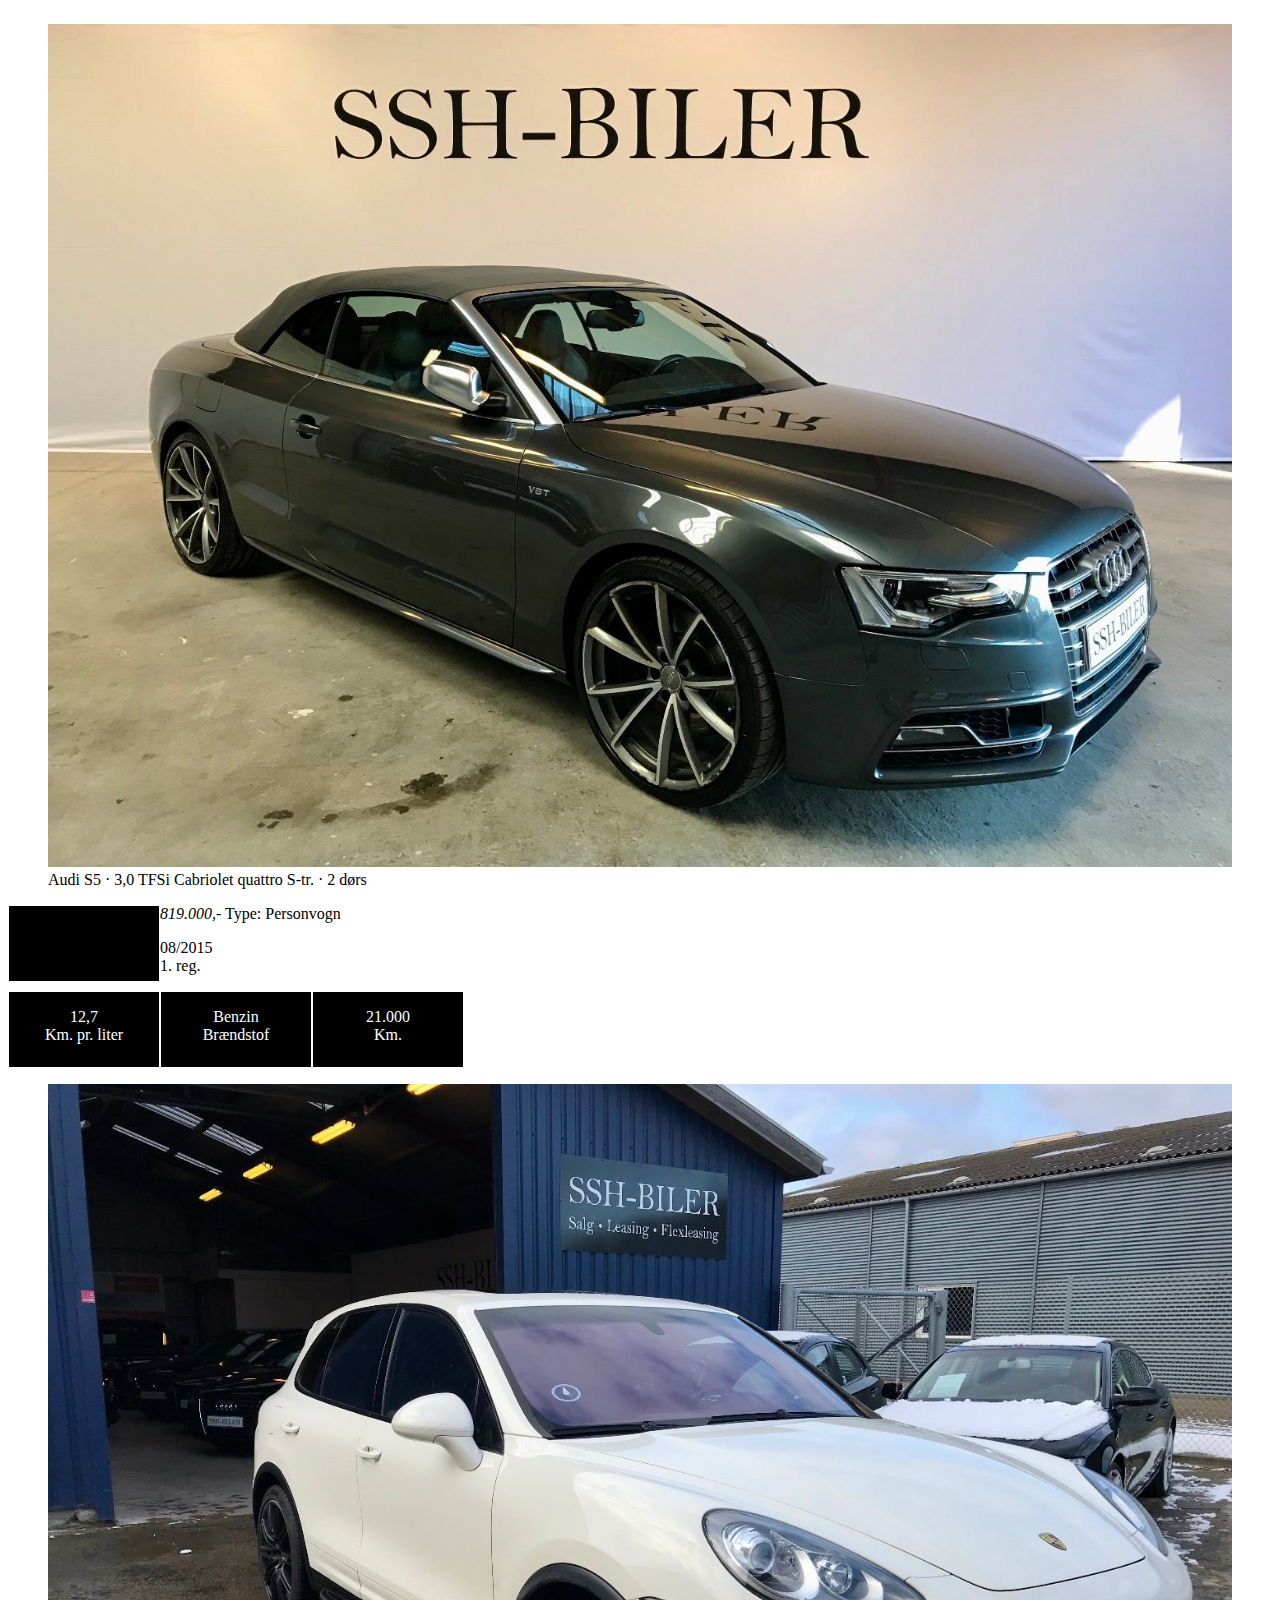
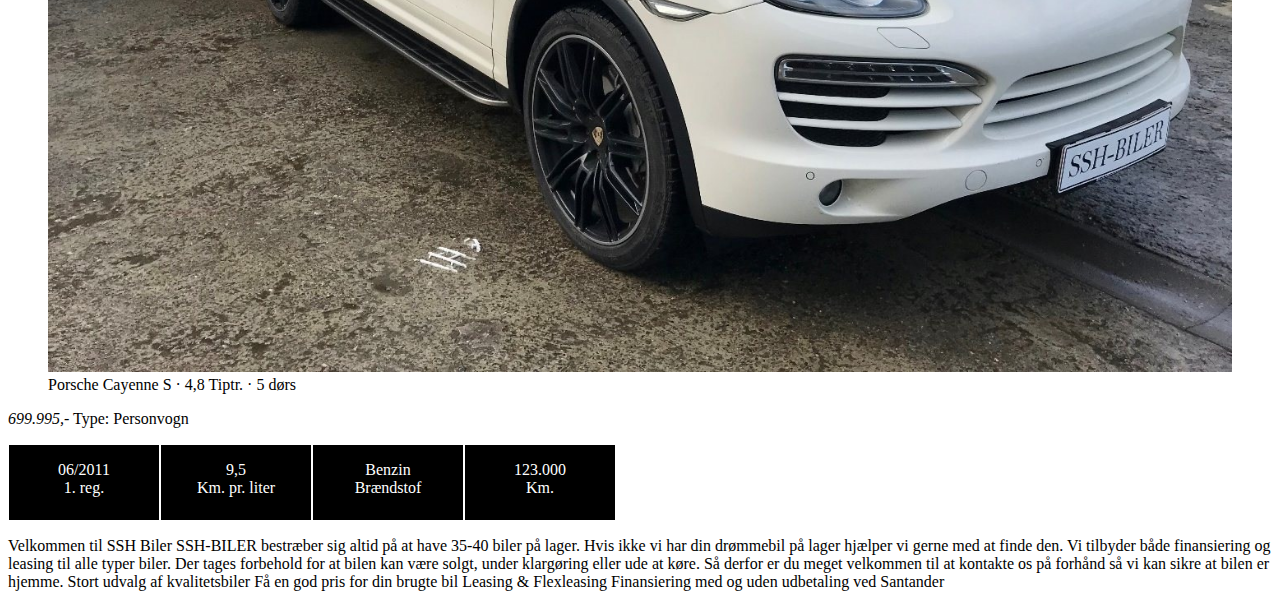
==== index.html @ f3dae97a "Css - forside (IKKE FÆRDIGT)" ====
<!DOCTYPE html>
<html lang="da">

<head>
    <meta charset="utf-8">
    <meta name="viewport" content="width=device-width, initial-scale=1.0">
    <title>SSH-biler</title>
    <link rel="stylesheet" href="style.css">
</head>

<body>
    <header>
        <nav>

        </nav>
    </header>

    <section id="splash">
    </section>

    <section id="forside">
        <div class="column">
            <div class="column_content">
                <div class="txt">
                    <figure>
                        <img src="pics/audi_s5.jpg" alt="Audi S5">
                        <figcaption>Audi S5 · 3,0 TFSi Cabriolet quattro S-tr. · 2 dørs</figcaption>
                    </figure>
                    <p>
                        <em>819.000,-</em> Type: Personvogn

                        <span class="box box1">
                           <p>
                            08/2015<br>1. reg.
                            </p>
                        </span>
                        <span class="box box2">
                           <p>
                            12,7<br>Km. pr. liter
                            </p>
                        </span>
                        <span class="box box3">
                           <p>
                            Benzin<br>Brændstof
                            </p>
                            </span>
                        <span class="box box4">
                           <p>
                            21.000<br>Km.
                        </p>
                        </span>

                    </p>
                </div>
                <div class="txt">
                    <figure>
                        <img src="pics/porsche_cayenne.jpg" alt="Porsche Cayenne S">
                        <figcaption>Porsche Cayenne S · 4,8 Tiptr. · 5 dørs</figcaption>
                    </figure>
                    <p>
                        <em>699.995,-</em> Type: Personvogn
                    </p>
                    <span class="box box1">
                           <p>
                            06/2011<br>1. reg.
                            </p>
                        </span>
                    <span class="box box2">
                           <p>
                            9,5<br>Km. pr. liter
                            </p>
                        </span>
                    <span class="box box3">
                           <p>
                            Benzin<br>Brændstof
                        </p>
                        </span>
                    <span class="box box4">
                           <p>
                            123.000<br>Km.
                        </p>
                        </span>


                </div>
            </div>

        </div>
        <div class="column">
            <p>
                Velkommen til SSH Biler SSH-BILER bestræber sig altid på at have 35-40 biler på lager. Hvis ikke vi har din drømmebil på lager hjælper vi gerne med at finde den. Vi tilbyder både finansiering og leasing til alle typer biler. Der tages forbehold for at bilen kan være solgt, under klargøring eller ude at køre. Så derfor er du meget velkommen til at kontakte os på forhånd så vi kan sikre at bilen er hjemme. Stort udvalg af kvalitetsbiler Få en god pris for din brugte bil Leasing & Flexleasing Finansiering med og uden udbetaling ved Santander
            </p>
        </div>

    </section>

    <section id="row">

    </section>

    <footer>

    </footer>


</body>

</html>
---- style.css ----
#om img {
    width: 100%;
}

#om p {
    font-family: sans-serif;
}

#forside .column {
    flex-grow: 1;
    flex-basis: 400px;
}

#forside .column_content {
    display: flex;
    flex-wrap: wrap;
    flex-direction: column;
}

#forside img {
    width: 100%;
}

#forside .box {
    width: 150px;
    height: 75px;
    border: 1px solid #FFFFFFFF;
    background-color: black;
    color: white;
    float: left;

}

#forside .box p {

    color: white;
    text-align: center;

}
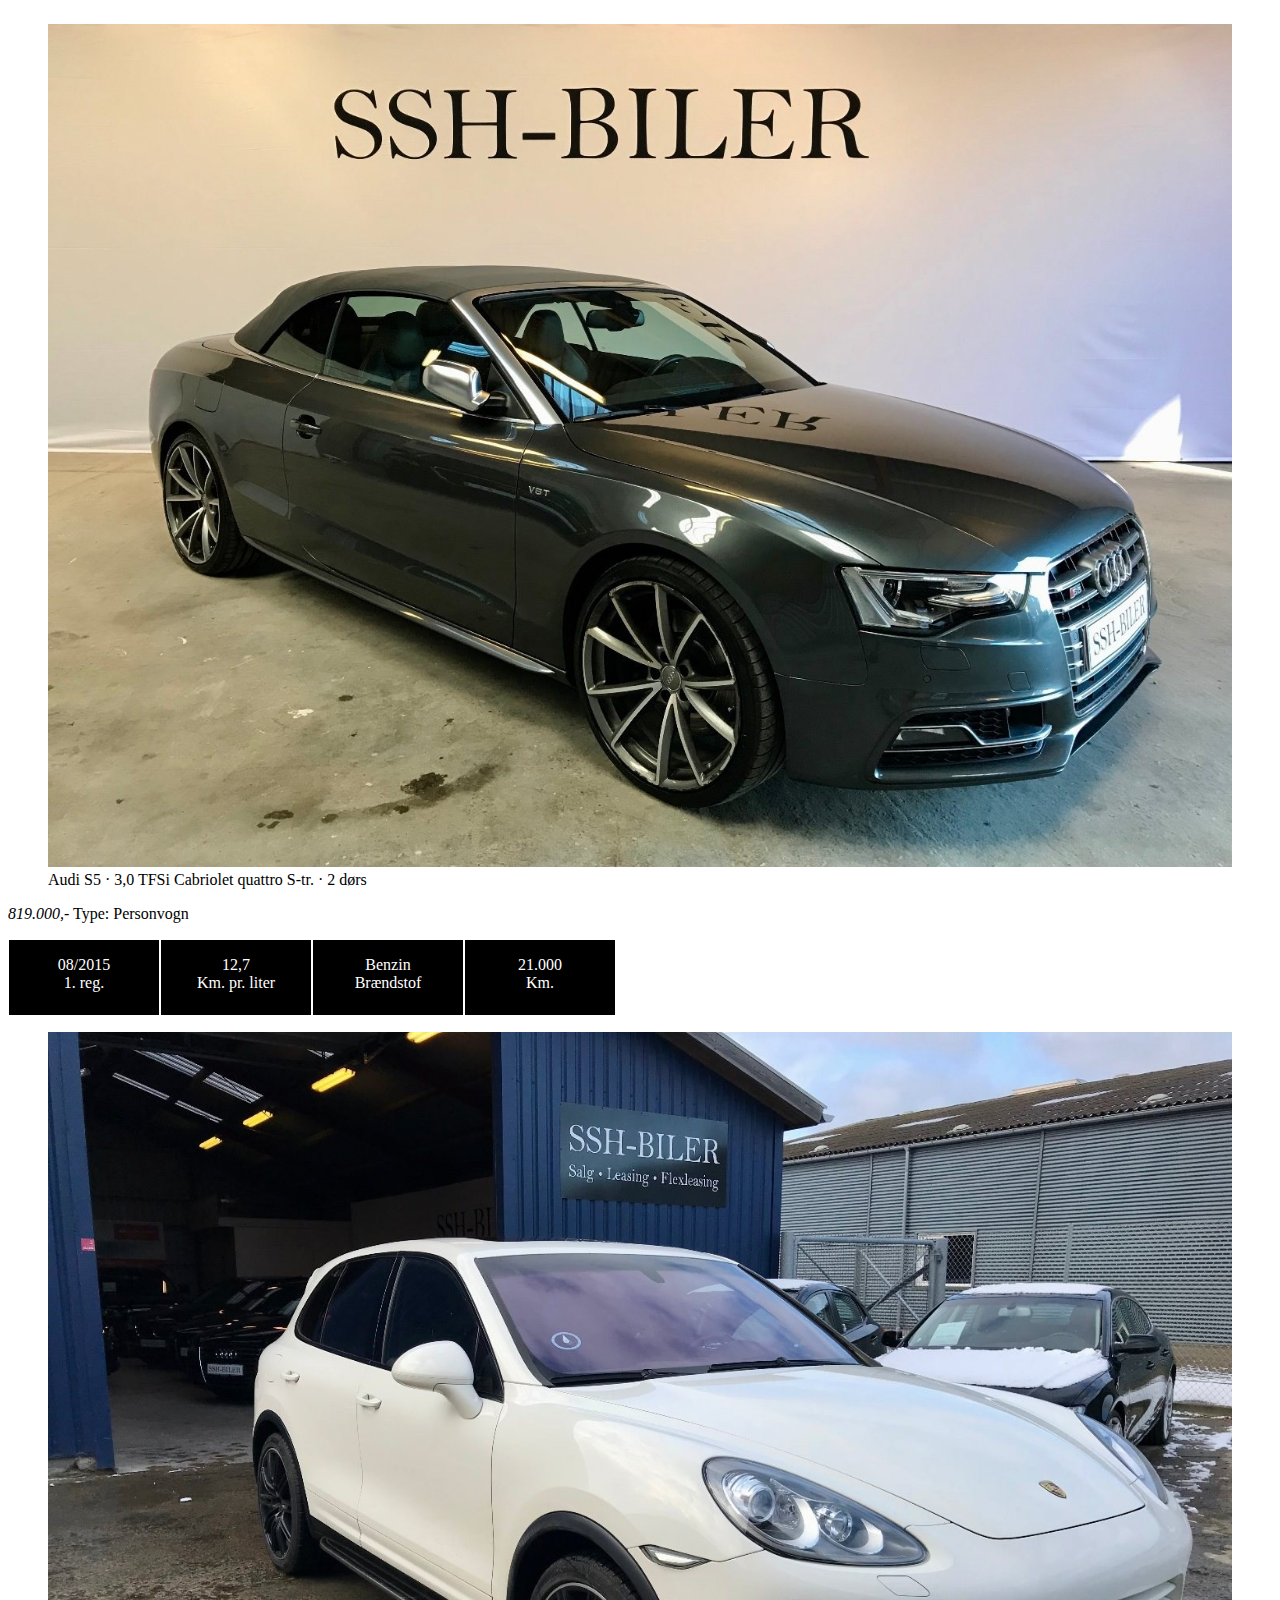
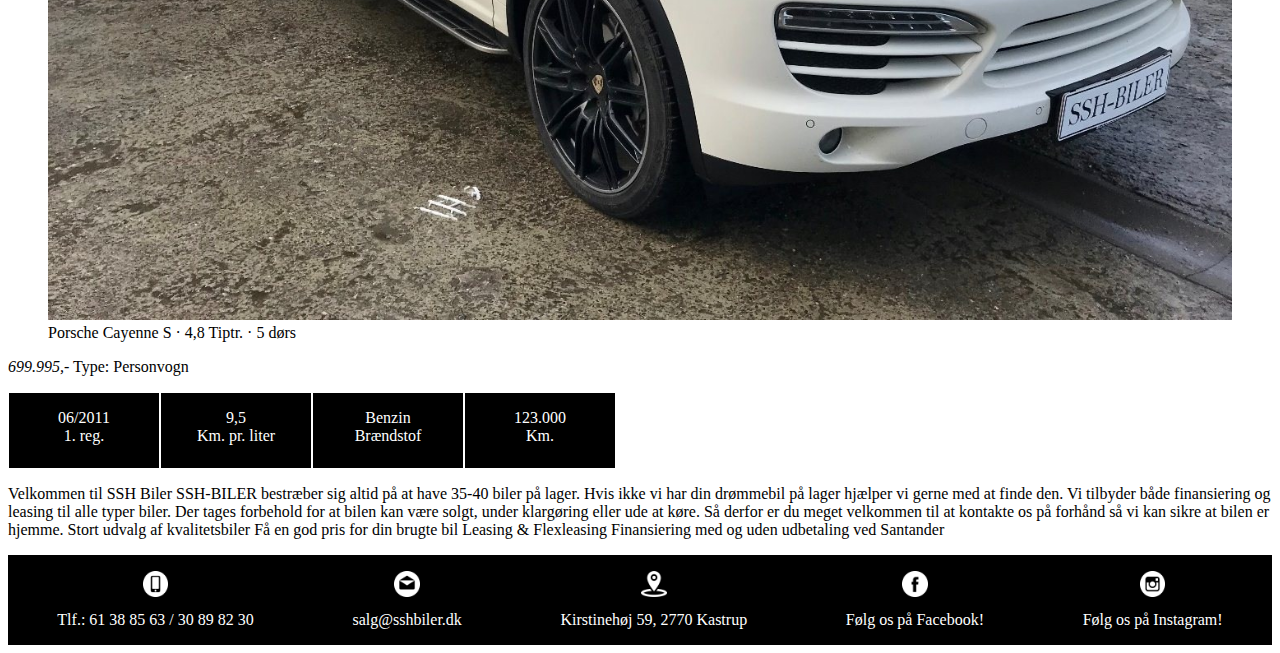
==== commit 9db155b0: "footer" ====
--- a/index.html
+++ b/index.html
@@ -28,29 +28,30 @@
                     </figure>
                     <p>
                         <em>819.000,-</em> Type: Personvogn
+                    </p>
 
-                        <span class="box box1">
+                    <span class="box box1">
                            <p>
                             08/2015<br>1. reg.
                             </p>
                         </span>
-                        <span class="box box2">
+                    <span class="box box2">
                            <p>
                             12,7<br>Km. pr. liter
                             </p>
                         </span>
-                        <span class="box box3">
+                    <span class="box box3">
                            <p>
                             Benzin<br>Brændstof
                             </p>
                             </span>
-                        <span class="box box4">
+                    <span class="box box4">
                            <p>
                             21.000<br>Km.
                         </p>
                         </span>
 
-                    </p>
+
                 </div>
                 <div class="txt">
                     <figure>
@@ -99,6 +100,42 @@
     </section>
 
     <footer>
+        <div class="mobil">
+            <figure>
+                <img src="pics/smartphone-white.png" alt="smartphone icon">
+                <figcaption>
+                    Tlf.: 61 38 85 63 / 30 89 82 30
+                </figcaption>
+            </figure>
+        </div>
+        <div class="email">
+            <figure>
+                <img src="pics/email-white.png" alt="email icon">
+                <figcaption>salg@sshbiler.dk</figcaption>
+            </figure>
+
+        </div>
+        <div class="placeholder">
+            <figure>
+                <img src="pics/map-pin-marked-white.png" alt="placeholder icon">
+                <figcaption>Kirstinehøj 59, 2770 Kastrup</figcaption>
+            </figure>
+        </div>
+
+        <div class="facebook">
+            <figure>
+                <img src="pics/facebook-logo-button-white.png" alt="facebook icon">
+                <figcaption>Følg os på Facebook!</figcaption>
+            </figure>
+        </div>
+
+        <div class="instagram">
+            <figure>
+
+                <img src="pics/instagram-logo-white.png" alt="instagram icon">
+                <figcaption>Følg os på Instagram!</figcaption>
+            </figure>
+        </div>
 
     </footer>
 
--- a/style.css
+++ b/style.css
@@ -37,3 +37,25 @@
     text-align: center;
 
 }
+
+footer {
+    display: flex;
+    flex-wrap: wrap;
+    justify-content: space-around;
+    background: black;
+    color: white;
+}
+
+footer figure {
+    text-align: center;
+}
+
+footer img {
+    width: 2vw;
+    height: 2vw;
+
+}
+
+footer figcaption {
+    padding-top: 10px;
+}
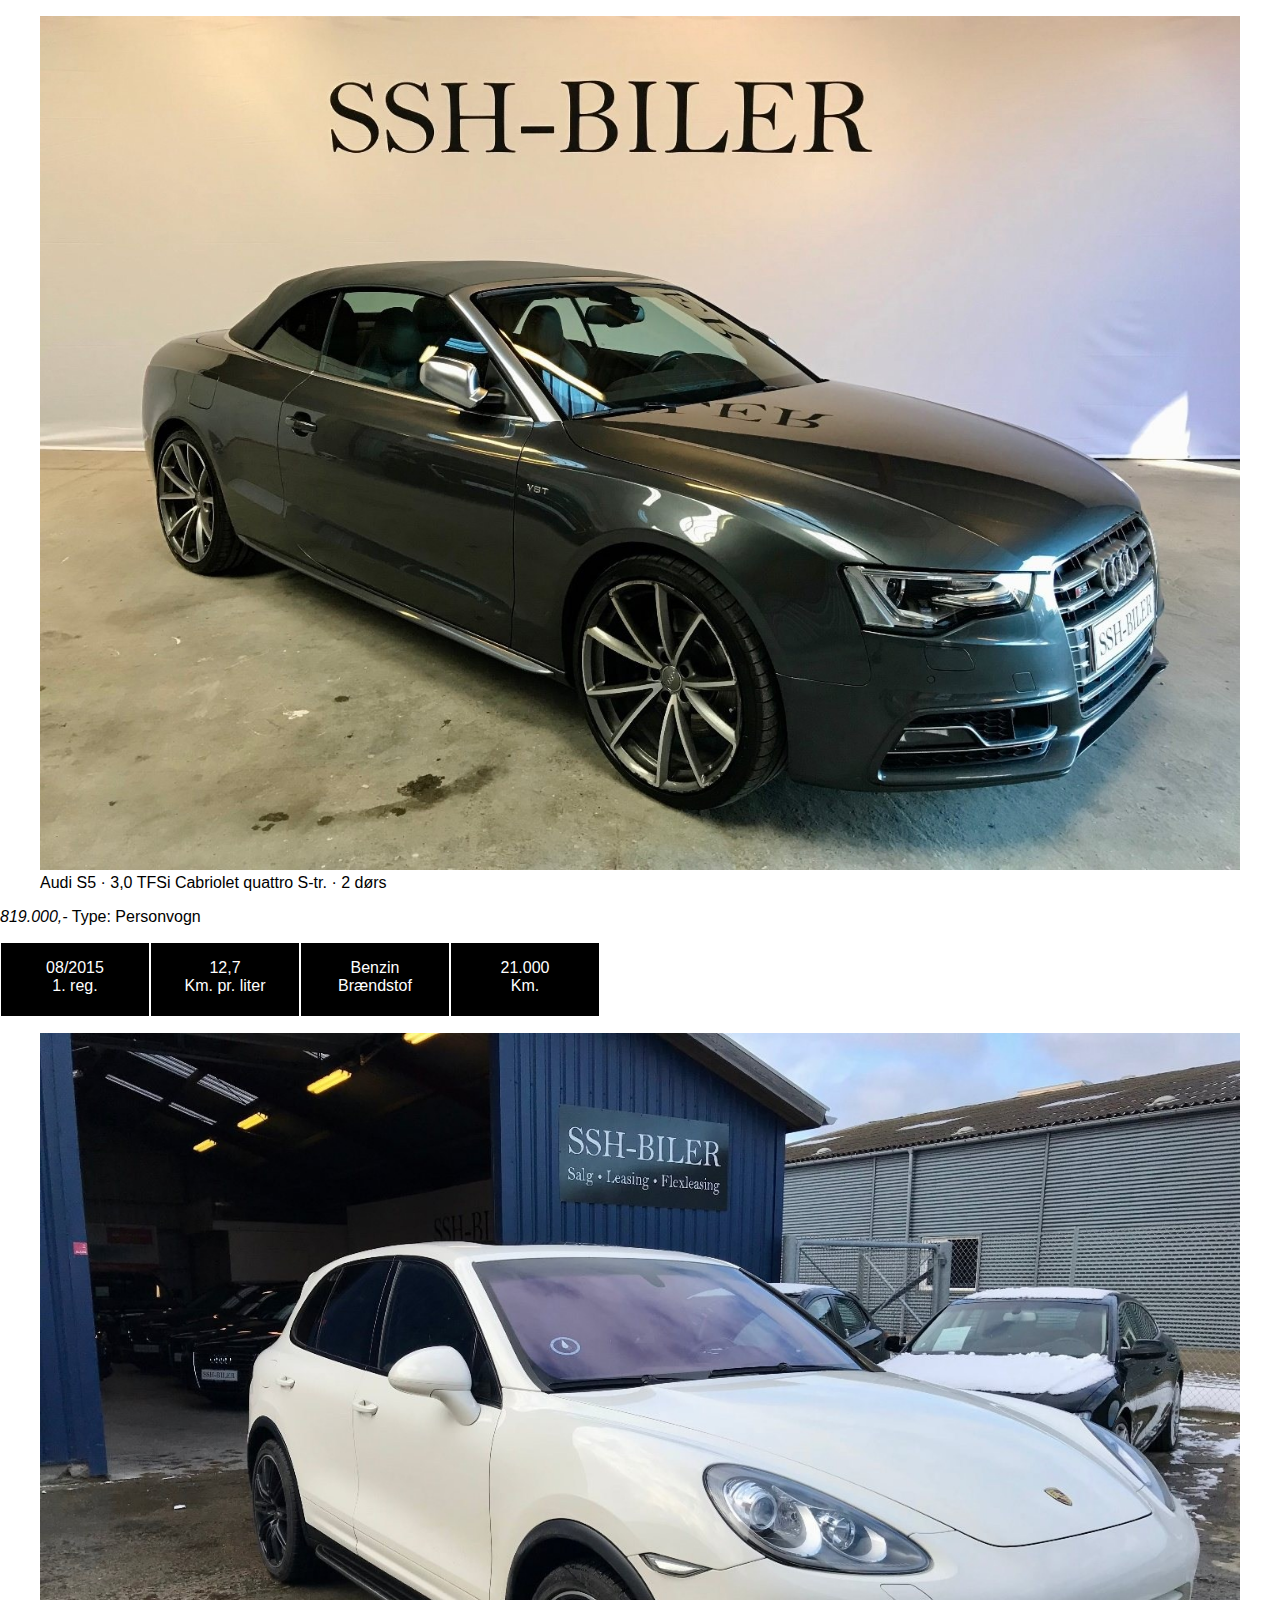
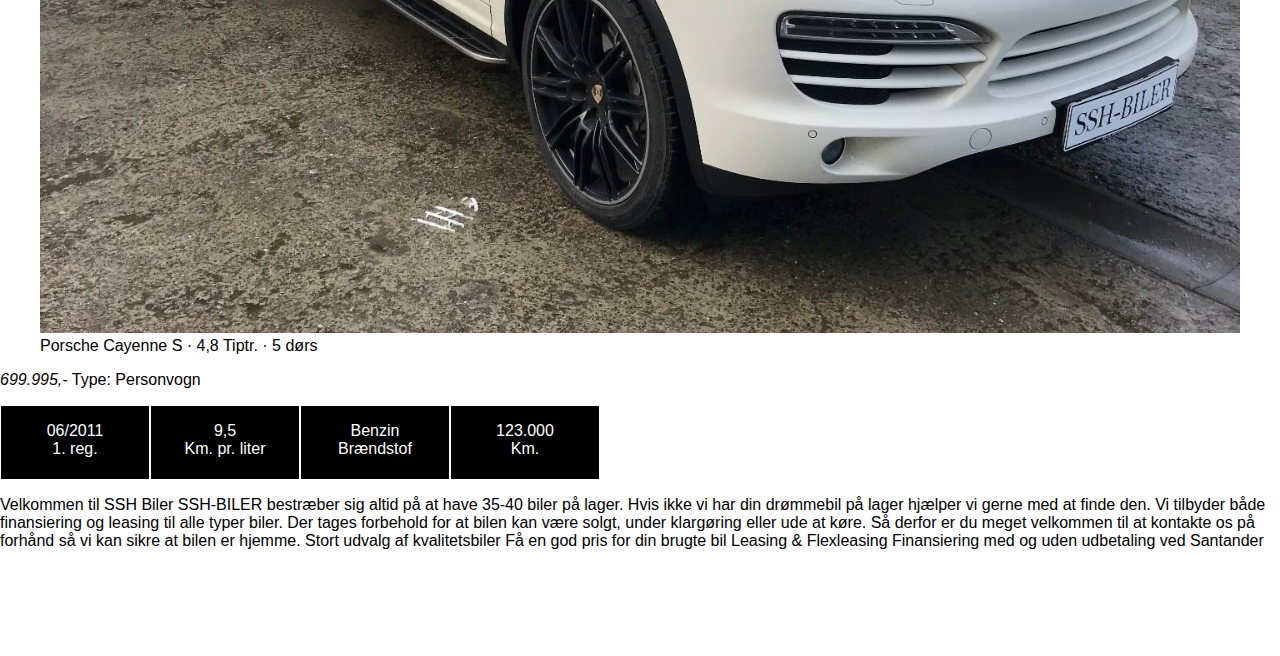
==== commit 547e6c85: "Merge remote-tracking branch 'origin/master'" ====
--- a/index.html
+++ b/index.html
@@ -109,32 +109,39 @@
             </figure>
         </div>
         <div class="email">
-            <figure>
-                <img src="pics/email-white.png" alt="email icon">
-                <figcaption>salg@sshbiler.dk</figcaption>
-            </figure>
+            <a href="mailto:salg@sshbiler.dk">
+                <figure>
+                    <img src="pics/email-white.png" alt="email icon">
+                    <figcaption>salg@sshbiler.dk</figcaption>
+                </figure>
+            </a>
 
         </div>
         <div class="placeholder">
-            <figure>
-                <img src="pics/map-pin-marked-white.png" alt="placeholder icon">
-                <figcaption>Kirstinehøj 59, 2770 Kastrup</figcaption>
-            </figure>
+            <a target="_blank" href="https://goo.gl/maps/9gXeYUjqAzt">
+                <figure>
+                    <img src="pics/map-pin-marked-white.png" alt="placeholder icon">
+                    <figcaption>Kirstinehøj 59, 2770 Kastrup</figcaption>
+                </figure>
+            </a>
         </div>
 
         <div class="facebook">
-            <figure>
-                <img src="pics/facebook-logo-button-white.png" alt="facebook icon">
-                <figcaption>Følg os på Facebook!</figcaption>
-            </figure>
+            <a target="_blank" href="https://www.facebook.com/SSHBILER">
+                <figure>
+                    <img src="pics/facebook-logo-button-white.png" alt="facebook icon">
+                    <figcaption>Følg os på Facebook!</figcaption>
+                </figure>
+            </a>
         </div>
 
         <div class="instagram">
-            <figure>
-
-                <img src="pics/instagram-logo-white.png" alt="instagram icon">
-                <figcaption>Følg os på Instagram!</figcaption>
-            </figure>
+            <a target="_blank" href="https://www.instagram.com/sshbiler">
+                <figure>
+                    <img src="pics/instagram-logo-white.png" alt="instagram icon">
+                    <figcaption>Følg os på Instagram!</figcaption>
+                </figure>
+            </a>
         </div>
 
     </footer>
--- a/style.css
+++ b/style.css
@@ -1,3 +1,167 @@
+* {
+    box-sizing: border-box;
+}
+
+body {
+    font-family: 'IBM Plex Sans', sans-serif;
+    font-weight: 300;
+    font-style: normal;
+    font-variant: normal;
+    margin: 0;
+    padding: 0;
+}
+
+/*-----------------------------------*/
+
+header {
+    display: flex;
+}
+
+.logo {
+    margin-top: 55px;
+    margin-left: 50px;
+}
+
+/***Nav desktop start***/
+
+.desktop_nav {
+    width: 100%;
+    background-color: white;
+}
+
+.desktop_nav ul {
+    list-style-type: none;
+    padding: 0;
+    display: flex;
+    margin: 0;
+    justify-content: flex-end;
+}
+
+.desktop_nav li {
+    display: flex !important;
+    justify-content: center;
+    width: 30%;
+    max-width: 170px;
+    height: 100%;
+    display: block;
+}
+
+.desktop_nav a {
+    text-decoration: none;
+    text-transform: uppercase;
+    font-size: 14px;
+    line-height: 34px;
+    text-align: center;
+    color: #363636;
+    display: block;
+    width: 100%;
+    padding: 30px 0 20px 0;
+}
+
+@keyframes skift {
+    from {
+        background-color: white;
+    }
+    to {
+        background-color: #193A66;
+    }
+}
+
+.desktop_nav a:hover {
+    color: white;
+    animation-name: skift;
+    animation-duration: 1s;
+    background-color: #193A66;
+}
+
+.mobile_nav {
+    display: none;
+}
+
+/***Nav desktop slut***/
+
+/*-----------------------------------*/
+
+/***Nav mobile start***/
+
+.mobile_nav {
+    height: 100px;
+    position: relative;
+}
+
+.mobile-header-nav {
+    background-color: #222222;
+    display: none;
+    list-style: none;
+    margin: 0;
+    padding: 0;
+    position: absolute;
+    top: 100px;
+    width: 100%;
+}
+
+.mobile-header-nav li {
+    border-bottom: 1px solid rgba(255, 255, 255, 0.1);
+}
+
+.mobile-header-nav li a {
+    color: white;
+    display: block;
+    padding: 15px 0;
+    text-align: center;
+    text-decoration: none;
+    -webkit-transition: all 0.3s ease-in-out;
+    transition: all 0.3s ease-in-out;
+}
+
+.mobile-header-nav li a:hover {
+    background-color: #2f2f2f;
+}
+
+.hamburger-menu {
+    display: inline-block;
+    height: 100px;
+    padding: 35px 25px;
+    -webkit-transition: all 0.3s ease-in-out;
+    transition: all 0.3s ease-in-out;
+}
+
+.hamburger-menu:hover {
+    cursor: pointer;
+}
+
+.hamburger-menu .menu-item {
+    background: black;
+    display: block;
+    height: 3px;
+    margin: 0 0 10px;
+    -webkit-transition: all 0.3s ease-in-out;
+    transition: all 0.3s ease-in-out;
+    width: 40px;
+}
+
+.hamburger-menu.open .menu-item {
+    margin: 0 0 5px;
+}
+
+.hamburger-menu.open .menu-item:first-child {
+    -webkit-transform: rotate(45deg);
+    transform: rotate(45deg);
+    -webkit-transform-origin: 10px;
+    transform-origin: 10px;
+}
+
+.hamburger-menu.open .menu-item:nth-child(2) {
+    opacity: 0;
+}
+
+.hamburger-menu.open .menu-item:nth-child(3) {
+    -webkit-transform: rotate(-45deg);
+    transform: rotate(-45deg);
+    -webkit-transform-origin: 8px;
+    transform-origin: 8px;
+}
+
 #om img {
     width: 100%;
 }
@@ -5,6 +169,7 @@
 #om p {
     font-family: sans-serif;
 }
+
 
 #forside .column {
     flex-grow: 1;
@@ -31,18 +196,96 @@
 
 }
 
+/*Footer desktop start*/
+
 #forside .box p {
-
     color: white;
     text-align: center;
-
+}
+
+#biler {
+    margin: 15px;
+}
+
+#biler .row1 {
+    display: block;
+}
+
+#biler .text {
+    padding: 10px;
+}
+
+#biler label {
+    display: inline-block;
+    margin-bottom: 5px;
+    padding: 10px;
+}
+
+#biler .boks {
+    display: block;
+    width: 100%;
+    height: 35px;
+    padding: 10px;
+    background-color: #ffffff;
+    border: 1px solid #ccc;
+}
+
+#biler img {
+    width: 100%;
+    height: auto;
+    padding: 10px;
+}
+
+#biler .row {
+    display: flex;
+    flex-direction: row;
+    justify-content: space-around;
+    padding: 15px;
+    border-bottom: 1px solid black;
+}
+
+#biler .column_narrow {
+    margin: 1px;
+    width: 35%;
+}
+
+
+#biler .column_wide {
+    margin: 20px;
+    width: 65%;
+}
+
+@media screen and (min-width: 700px) {
+    #biler .row1 {
+        display: flex;
+        justify-content: space-between;
+        padding: 0 30px;
+    }
+    #biler .boks1 {
+        width: 25%;
+        margin: 0 20px;
+    }
+    #biler .boks1 .boks {
+        display: flex;
+        align-items: center;
+    }
+    #biler .boks1 .boks p {
+        margin: 0;
+    }
+}
+
+@media screen and (max-width: 700px) {
+    #biler .row {
+        display: flex;
+        flex-direction: column;
+        max-height: 500px;
+    }
 }
 
 footer {
     display: flex;
     flex-wrap: wrap;
     justify-content: space-around;
-    background: black;
     color: white;
 }
 
@@ -59,3 +302,21 @@
 footer figcaption {
     padding-top: 10px;
 }
+
+footer a {
+    text-decoration: none;
+    color: white;
+
+}
+
+/*Footer mobile start*/
+
+/*Media queries*/
+
+@media only screen and (max-width: 700px) {
+    .mobile_nav {
+        display: block;
+    }
+    .desktop_nav {
+        display: none;
+    }
